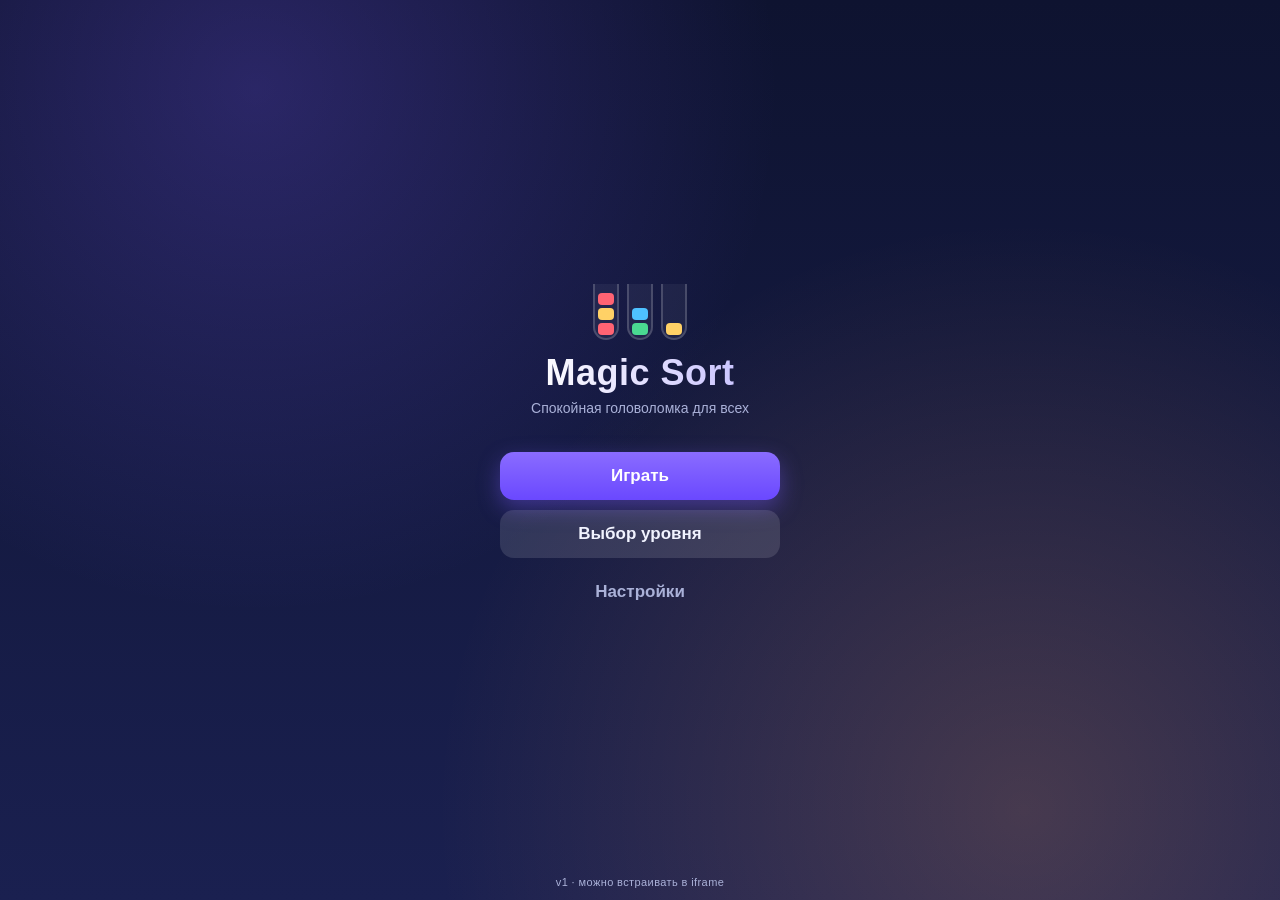
==== index.html @ 83daf80d "Initial game: vanilla HTML/CSS/JS Magic Sort puzzle - Full game loop: menu, level select, game scree" ====
<!doctype html>
<html lang="ru">
<head>
  <meta charset="utf-8" />
  <meta
    name="viewport"
    content="width=device-width, initial-scale=1, viewport-fit=cover, user-scalable=no"
  />
  <meta name="theme-color" content="#0e1330" />
  <meta name="description" content="Magic Sort — головоломка с сортировкой цветов по колбам. Веб, для встраивания в iframe." />
  <title>Magic Sort — головоломка с сортировкой</title>
  <link rel="icon" href="data:image/svg+xml,%3Csvg xmlns='http://www.w3.org/2000/svg' viewBox='0 0 32 32'%3E%3Crect rx='6' width='32' height='32' fill='%237c5cff'/%3E%3Cpath d='M9 8h4v16H9zM15 14h4v10h-4zM21 4h4v20h-4z' fill='%23fff'/%3E%3C/svg%3E" />
  <link rel="stylesheet" href="styles.css" />
</head>
<body>
  <div id="app" class="app">
    <!-- Background decoration -->
    <div class="bg-grid" aria-hidden="true"></div>

    <!-- Top bar (visible inside game) -->
    <header class="topbar" data-screen-show="game">
      <button class="btn btn-icon" data-action="back" aria-label="Назад">
        <svg viewBox="0 0 24 24" width="22" height="22"><path fill="currentColor" d="M14 6l-6 6 6 6 1.4-1.4L10.8 12l4.6-4.6z"/></svg>
      </button>
      <div class="topbar-info">
        <div class="info-block">
          <span class="info-label">Уровень</span>
          <span id="level-num" class="info-value">1</span>
        </div>
        <div class="info-block">
          <span class="info-label">Ходы</span>
          <span id="moves" class="info-value">0</span>
          <span id="move-limit" class="info-sub"></span>
        </div>
      </div>
      <div class="topbar-actions">
        <button class="btn btn-icon" data-action="undo" aria-label="Отменить ход">
          <svg viewBox="0 0 24 24" width="22" height="22"><path fill="currentColor" d="M12 5V1L7 6l5 5V7c3.31 0 6 2.69 6 6s-2.69 6-6 6-6-2.69-6-6H4c0 4.42 3.58 8 8 8s8-3.58 8-8-3.58-8-8-8z"/></svg>
        </button>
        <button class="btn btn-icon" data-action="hint" aria-label="Подсказка">
          <svg viewBox="0 0 24 24" width="22" height="22"><path fill="currentColor" d="M9 21h6v-1H9v1zm3-19a7 7 0 0 0-4 12.7V18h8v-3.3A7 7 0 0 0 12 2z"/></svg>
        </button>
        <button class="btn btn-icon" data-action="restart" aria-label="Перезапуск">
          <svg viewBox="0 0 24 24" width="22" height="22"><path fill="currentColor" d="M17.65 6.35A8 8 0 1 0 19.73 14H17.7A6 6 0 1 1 12 6a6 6 0 0 1 4.22 1.78L13 11h7V4l-2.35 2.35z"/></svg>
        </button>
      </div>
    </header>

    <!-- MENU -->
    <section class="screen screen-menu" data-screen="menu">
      <div class="logo">
        <div class="logo-tubes" aria-hidden="true">
          <span class="logo-tube"><i style="--c:var(--c1)"></i><i style="--c:var(--c2)"></i><i style="--c:var(--c1)"></i></span>
          <span class="logo-tube"><i style="--c:var(--c3)"></i><i style="--c:var(--c4)"></i></span>
          <span class="logo-tube"><i style="--c:var(--c2)"></i></span>
        </div>
        <h1 class="logo-title">Magic Sort</h1>
        <p class="logo-sub">Спокойная головоломка для всех</p>
      </div>
      <div class="menu-actions">
        <button class="btn btn-primary" data-action="play">Играть</button>
        <button class="btn btn-secondary" data-action="levels">Выбор уровня</button>
        <button class="btn btn-ghost" data-action="settings">Настройки</button>
      </div>
      <footer class="footer-note">v1 · можно встраивать в iframe</footer>
    </section>

    <!-- LEVEL SELECT -->
    <section class="screen screen-levels" data-screen="levels" hidden>
      <div class="screen-header">
        <button class="btn btn-icon" data-action="back-to-menu" aria-label="Назад">
          <svg viewBox="0 0 24 24" width="22" height="22"><path fill="currentColor" d="M14 6l-6 6 6 6 1.4-1.4L10.8 12l4.6-4.6z"/></svg>
        </button>
        <h2>Выбор уровня</h2>
        <div></div>
      </div>
      <div id="levels-grid" class="levels-grid"></div>
    </section>

    <!-- GAME -->
    <section class="screen screen-game" data-screen="game" hidden>
      <div id="tubes" class="tubes"></div>
      <div id="floating-ball" class="floating-ball" aria-hidden="true"></div>
    </section>

    <!-- SETTINGS -->
    <section class="screen screen-settings" data-screen="settings" hidden>
      <div class="screen-header">
        <button class="btn btn-icon" data-action="back-to-menu" aria-label="Назад">
          <svg viewBox="0 0 24 24" width="22" height="22"><path fill="currentColor" d="M14 6l-6 6 6 6 1.4-1.4L10.8 12l4.6-4.6z"/></svg>
        </button>
        <h2>Настройки</h2>
        <div></div>
      </div>
      <div class="settings-list">
        <label class="setting-row">
          <span>Звук</span>
          <input type="checkbox" id="setting-sound" />
        </label>
        <label class="setting-row">
          <span>Вибрация (на мобильных)</span>
          <input type="checkbox" id="setting-vibrate" />
        </label>
        <label class="setting-row">
          <span>Тёмная тема</span>
          <input type="checkbox" id="setting-dark" checked />
        </label>
        <button class="btn btn-ghost btn-danger" data-action="reset-progress">Сбросить прогресс</button>
      </div>
    </section>

    <!-- WIN MODAL -->
    <div class="modal" data-modal="win" hidden>
      <div class="modal-card">
        <div class="modal-emoji">✨</div>
        <h3 class="modal-title">Уровень пройден!</h3>
        <div class="stars" id="win-stars">
          <span class="star"></span><span class="star"></span><span class="star"></span>
        </div>
        <div class="modal-stats">
          <div><span class="info-label">Ходы</span><span id="win-moves">0</span></div>
          <div><span class="info-label">Уровень</span><span id="win-level">1</span></div>
        </div>
        <div class="modal-actions">
          <button class="btn btn-secondary" data-action="back-to-menu">Меню</button>
          <button class="btn btn-primary" data-action="next-level">Следующий</button>
        </div>
      </div>
    </div>

    <!-- LOSE MODAL -->
    <div class="modal" data-modal="lose" hidden>
      <div class="modal-card">
        <div class="modal-emoji">⏳</div>
        <h3 class="modal-title">Ходы кончились</h3>
        <p class="modal-text">Не получилось собрать всё за лимит ходов. Попробуй ещё раз.</p>
        <div class="modal-actions">
          <button class="btn btn-secondary" data-action="back-to-menu">Меню</button>
          <button class="btn btn-primary" data-action="restart">Заново</button>
        </div>
      </div>
    </div>

    <!-- TOAST -->
    <div id="toast" class="toast" hidden></div>
  </div>

  <script src="js/storage.js"></script>
  <script src="js/levels.js"></script>
  <script src="js/state.js"></script>
  <script src="js/integration.js"></script>
  <script src="js/ui.js"></script>
  <script src="js/input.js"></script>
  <script src="js/main.js"></script>
</body>
</html>
---- styles.css ----
/* === Reset / base === */
*,
*::before,
*::after {
  box-sizing: border-box;
}

html,
body {
  margin: 0;
  padding: 0;
  height: 100%;
  -webkit-tap-highlight-color: transparent;
  user-select: none;
  -webkit-user-select: none;
  touch-action: manipulation;
}

body {
  font-family: -apple-system, BlinkMacSystemFont, "Inter", "Segoe UI", Roboto,
    "Helvetica Neue", Arial, sans-serif;
  color: var(--text);
  background: linear-gradient(180deg, var(--bg-1) 0%, var(--bg-2) 100%);
  overflow: hidden;
}

button {
  font: inherit;
  color: inherit;
  background: none;
  border: 0;
  cursor: pointer;
  padding: 0;
}

:root {
  --bg-1: #0e1330;
  --bg-2: #1a2050;
  --surface: rgba(255, 255, 255, 0.06);
  --surface-2: rgba(255, 255, 255, 0.12);
  --text: #f1f3ff;
  --text-dim: #aab1d8;
  --accent: #7c5cff;
  --accent-2: #ffa657;
  --danger: #ff6373;
  --tube-bg: rgba(255, 255, 255, 0.05);
  --tube-border: rgba(255, 255, 255, 0.18);
  --tube-shadow: 0 6px 20px rgba(0, 0, 0, 0.35);
  --c1: #ff6373;
  --c2: #ffd166;
  --c3: #4ad991;
  --c4: #4ec1ff;
  --c5: #b07cff;
  --c6: #ff9bc1;
  --c7: #6ff5d3;
  --c8: #ffac4a;
  --c9: #5e8cff;
  --c10: #c0d4e0;
}

body.theme-light {
  --bg-1: #f5f6fb;
  --bg-2: #e7e9f5;
  --text: #1c2240;
  --text-dim: #5a6088;
  --surface: rgba(0, 0, 0, 0.05);
  --surface-2: rgba(0, 0, 0, 0.1);
  --tube-bg: rgba(0, 0, 0, 0.05);
  --tube-border: rgba(0, 0, 0, 0.15);
  --tube-shadow: 0 6px 20px rgba(0, 0, 0, 0.12);
}

/* === App layout === */
.app {
  position: relative;
  width: 100%;
  height: 100vh;
  height: 100dvh;
  display: flex;
  flex-direction: column;
  overflow: hidden;
}

.bg-grid {
  position: absolute;
  inset: 0;
  pointer-events: none;
  background-image:
    radial-gradient(
      circle at 20% 10%,
      rgba(124, 92, 255, 0.25),
      transparent 40%
    ),
    radial-gradient(
      circle at 80% 90%,
      rgba(255, 166, 87, 0.2),
      transparent 45%
    );
  z-index: 0;
}

.screen {
  position: absolute;
  inset: 0;
  display: flex;
  flex-direction: column;
  align-items: center;
  justify-content: center;
  padding: 16px;
  padding-top: max(16px, env(safe-area-inset-top));
  padding-bottom: max(16px, env(safe-area-inset-bottom));
  z-index: 1;
  animation: fadeIn 0.25s ease both;
}

.screen[hidden] {
  display: none !important;
}

@keyframes fadeIn {
  from {
    opacity: 0;
    transform: translateY(4px);
  }
  to {
    opacity: 1;
    transform: none;
  }
}

.screen-header {
  width: 100%;
  max-width: 720px;
  display: grid;
  grid-template-columns: 44px 1fr 44px;
  align-items: center;
  margin-bottom: 16px;
}

.screen-header h2 {
  margin: 0;
  text-align: center;
  font-size: 18px;
  letter-spacing: 0.3px;
}

/* === Top bar (game) === */
.topbar {
  position: relative;
  z-index: 2;
  display: none;
  align-items: center;
  gap: 12px;
  width: 100%;
  padding: 12px 14px;
  padding-top: max(12px, env(safe-area-inset-top));
  background: linear-gradient(
    180deg,
    rgba(0, 0, 0, 0.18),
    rgba(0, 0, 0, 0)
  );
}

.app[data-screen="game"] .topbar {
  display: flex;
}

.topbar-info {
  flex: 1;
  display: flex;
  justify-content: center;
  gap: 22px;
}

.topbar-actions {
  display: flex;
  gap: 6px;
}

.info-block {
  display: flex;
  flex-direction: column;
  align-items: center;
  line-height: 1.1;
}

.info-label {
  font-size: 11px;
  color: var(--text-dim);
  text-transform: uppercase;
  letter-spacing: 0.6px;
}

.info-value {
  font-size: 18px;
  font-weight: 700;
}

.info-sub {
  font-size: 11px;
  color: var(--text-dim);
}

/* === Buttons === */
.btn {
  display: inline-flex;
  align-items: center;
  justify-content: center;
  gap: 8px;
  border-radius: 14px;
  padding: 12px 20px;
  font-weight: 600;
  font-size: 16px;
  transition:
    transform 0.15s ease,
    background 0.2s ease,
    box-shadow 0.2s ease,
    opacity 0.2s ease;
  white-space: nowrap;
}

.btn:active {
  transform: translateY(1px) scale(0.98);
}

.btn:disabled {
  opacity: 0.45;
  cursor: not-allowed;
}

.btn-primary {
  background: linear-gradient(180deg, #8a6cff, #6a48ff);
  color: #fff;
  box-shadow: 0 8px 22px rgba(124, 92, 255, 0.4);
}

.btn-primary:hover {
  filter: brightness(1.08);
}

.btn-secondary {
  background: var(--surface-2);
  color: var(--text);
}

.btn-ghost {
  background: transparent;
  color: var(--text-dim);
}

.btn-ghost:hover {
  color: var(--text);
}

.btn-danger {
  color: var(--danger);
}

.btn-icon {
  width: 44px;
  height: 44px;
  border-radius: 12px;
  background: var(--surface);
  color: var(--text);
  padding: 0;
  display: inline-flex;
  align-items: center;
  justify-content: center;
}

.btn-icon:hover {
  background: var(--surface-2);
}

/* === Menu screen === */
.logo {
  text-align: center;
  margin-bottom: 36px;
}

.logo-tubes {
  display: inline-flex;
  gap: 8px;
  margin-bottom: 12px;
}

.logo-tube {
  width: 26px;
  height: 56px;
  border: 2px solid var(--tube-border);
  border-top: 0;
  border-radius: 0 0 14px 14px;
  display: flex;
  flex-direction: column-reverse;
  padding: 3px;
  gap: 3px;
  background: var(--tube-bg);
}

.logo-tube i {
  display: block;
  height: 12px;
  border-radius: 4px;
  background: var(--c, var(--accent));
}

.logo-title {
  font-size: 36px;
  margin: 0;
  letter-spacing: 0.5px;
  background: linear-gradient(90deg, #fff, #c8c2ff);
  -webkit-background-clip: text;
  background-clip: text;
  color: transparent;
}

.logo-sub {
  margin: 6px 0 0;
  color: var(--text-dim);
  font-size: 14px;
}

.menu-actions {
  display: flex;
  flex-direction: column;
  gap: 10px;
  width: min(280px, 80vw);
}

.menu-actions .btn {
  width: 100%;
  padding: 14px 20px;
  font-size: 17px;
}

.footer-note {
  position: absolute;
  bottom: max(12px, env(safe-area-inset-bottom));
  font-size: 11px;
  color: var(--text-dim);
  letter-spacing: 0.4px;
}

/* === Levels screen === */
.levels-grid {
  width: 100%;
  max-width: 720px;
  display: grid;
  grid-template-columns: repeat(auto-fill, minmax(72px, 1fr));
  gap: 10px;
  padding: 4px 4px 80px;
  overflow-y: auto;
}

.level-cell {
  position: relative;
  aspect-ratio: 1 / 1;
  border-radius: 14px;
  background: var(--surface);
  border: 1px solid rgba(255, 255, 255, 0.07);
  display: flex;
  flex-direction: column;
  align-items: center;
  justify-content: center;
  font-weight: 700;
  font-size: 18px;
  color: var(--text);
  cursor: pointer;
  transition:
    transform 0.15s ease,
    background 0.2s ease,
    box-shadow 0.2s ease;
}

.level-cell:hover {
  background: var(--surface-2);
}

.level-cell:active {
  transform: scale(0.97);
}

.level-cell.locked {
  color: var(--text-dim);
  cursor: not-allowed;
  background: rgba(255, 255, 255, 0.03);
}

.level-cell.locked::after {
  content: "🔒";
  position: absolute;
  font-size: 16px;
  bottom: 6px;
  right: 6px;
}

.level-cell.completed {
  background: linear-gradient(180deg, #6a48ff, #5436c7);
  box-shadow: 0 6px 16px rgba(124, 92, 255, 0.4);
  color: #fff;
}

.level-cell .stars {
  position: absolute;
  bottom: 6px;
  left: 0;
  right: 0;
  display: flex;
  justify-content: center;
  gap: 2px;
}

.level-cell .stars .star {
  width: 8px;
  height: 8px;
  background: rgba(255, 255, 255, 0.3);
  -webkit-mask: var(--star-mask);
  mask: var(--star-mask);
}

.level-cell .stars .star.on {
  background: #ffd166;
}

:root {
  --star-mask:
    url("data:image/svg+xml;utf8,<svg xmlns='http://www.w3.org/2000/svg' viewBox='0 0 24 24'><path d='M12 2l2.9 6.9L22 10l-5.5 4.8L18 22l-6-3.5L6 22l1.5-7.2L2 10l7.1-1.1z'/></svg>")
      center / contain no-repeat;
}

/* === Game screen === */
.screen-game {
  padding: 0;
  justify-content: flex-start;
}

.tubes {
  flex: 1;
  width: 100%;
  display: flex;
  flex-wrap: wrap;
  align-items: center;
  align-content: center;
  justify-content: center;
  gap: clamp(10px, 2vw, 18px);
  padding: 16px;
  padding-bottom: max(24px, env(safe-area-inset-bottom));
  overflow: hidden;
}

.tube {
  --slot: clamp(28px, 7vw, 44px);
  --cap: 4;
  position: relative;
  width: calc(var(--slot) + 14px);
  min-height: calc(var(--slot) * var(--cap) + 18px);
  border: 3px solid var(--tube-border);
  border-top: 0;
  border-radius: 0 0 22px 22px;
  background: var(--tube-bg);
  box-shadow: var(--tube-shadow);
  display: flex;
  flex-direction: column-reverse;
  padding: 6px 5px;
  gap: 3px;
  cursor: pointer;
  transition:
    transform 0.18s ease,
    border-color 0.2s ease,
    box-shadow 0.2s ease;
}

.tube::before {
  content: "";
  position: absolute;
  top: -3px;
  left: -3px;
  right: -3px;
  height: 14px;
  border-radius: 14px 14px 0 0;
  border: 3px solid var(--tube-border);
  border-bottom: 0;
  background: linear-gradient(
    180deg,
    rgba(255, 255, 255, 0.06),
    rgba(255, 255, 255, 0)
  );
  pointer-events: none;
}

.tube:hover {
  border-color: rgba(255, 255, 255, 0.32);
}

.tube.selected {
  transform: translateY(-10px);
  border-color: var(--accent);
  box-shadow:
    var(--tube-shadow),
    0 0 0 3px rgba(124, 92, 255, 0.35);
}

.tube.target-ok {
  border-color: var(--c3);
  box-shadow:
    var(--tube-shadow),
    0 0 0 3px rgba(74, 217, 145, 0.3);
}

.tube.target-bad {
  border-color: var(--danger);
}

.tube.completed {
  border-color: rgba(255, 209, 102, 0.7);
  box-shadow:
    var(--tube-shadow),
    0 0 0 3px rgba(255, 209, 102, 0.3);
}

.tube.locked::after {
  content: "🔒";
  position: absolute;
  top: -22px;
  left: 50%;
  transform: translateX(-50%);
  font-size: 16px;
}

.tube.locked {
  filter: grayscale(0.3);
}

.ball {
  height: var(--slot);
  border-radius: 10px;
  background:
    radial-gradient(
      circle at 35% 30%,
      rgba(255, 255, 255, 0.55),
      rgba(255, 255, 255, 0) 55%
    ),
    var(--ball-color, var(--c1));
  position: relative;
  box-shadow: inset 0 -6px 0 rgba(0, 0, 0, 0.18);
  transition: transform 0.18s ease;
}

.ball.hidden-ball {
  background: repeating-linear-gradient(
      45deg,
      rgba(255, 255, 255, 0.18) 0,
      rgba(255, 255, 255, 0.18) 6px,
      rgba(255, 255, 255, 0.08) 6px,
      rgba(255, 255, 255, 0.08) 12px
    ),
    rgba(255, 255, 255, 0.05);
}

.ball.hidden-ball::after {
  content: "?";
  position: absolute;
  inset: 0;
  display: grid;
  place-items: center;
  font-weight: 800;
  color: var(--text);
  text-shadow: 0 1px 2px rgba(0, 0, 0, 0.4);
}

.ball.lifted {
  transform: translateY(-12px);
  box-shadow:
    inset 0 -6px 0 rgba(0, 0, 0, 0.18),
    0 8px 14px rgba(0, 0, 0, 0.4);
}

.floating-ball {
  position: fixed;
  pointer-events: none;
  z-index: 50;
  width: 0;
  height: 0;
  display: none;
}

.floating-ball.active {
  display: block;
}

/* === Modals === */
.modal {
  position: absolute;
  inset: 0;
  background: rgba(8, 11, 30, 0.55);
  backdrop-filter: blur(6px);
  -webkit-backdrop-filter: blur(6px);
  display: grid;
  place-items: center;
  z-index: 20;
  padding: 16px;
  animation: fadeIn 0.2s ease both;
}

.modal[hidden] {
  display: none !important;
}

.modal-card {
  background: linear-gradient(180deg, #1f2547, #181d3a);
  border: 1px solid rgba(255, 255, 255, 0.08);
  border-radius: 20px;
  padding: 22px 22px 18px;
  width: min(360px, 92vw);
  text-align: center;
  box-shadow: 0 20px 50px rgba(0, 0, 0, 0.45);
  animation: pop 0.25s cubic-bezier(0.2, 1, 0.4, 1) both;
}

@keyframes pop {
  from {
    opacity: 0;
    transform: translateY(8px) scale(0.96);
  }
  to {
    opacity: 1;
    transform: none;
  }
}

.modal-emoji {
  font-size: 44px;
  margin-bottom: 4px;
}

.modal-title {
  margin: 4px 0 10px;
  font-size: 22px;
}

.modal-text {
  margin: 0 0 14px;
  color: var(--text-dim);
  font-size: 14px;
  line-height: 1.4;
}

.modal-stats {
  display: flex;
  justify-content: center;
  gap: 26px;
  margin: 8px 0 16px;
}

.modal-stats > div {
  display: flex;
  flex-direction: column;
  align-items: center;
  gap: 2px;
}

.modal-stats span:last-child {
  font-size: 18px;
  font-weight: 700;
}

.stars {
  display: flex;
  gap: 6px;
  justify-content: center;
  margin: 6px 0 12px;
}

.modal .stars .star {
  width: 32px;
  height: 32px;
  background: rgba(255, 255, 255, 0.2);
  -webkit-mask: var(--star-mask);
  mask: var(--star-mask);
  transition:
    background 0.3s ease,
    transform 0.3s ease;
}

.modal .stars .star.on {
  background: linear-gradient(180deg, #ffe08a, #ffb43b);
  transform: scale(1.05);
}

.modal-actions {
  display: flex;
  gap: 10px;
  margin-top: 6px;
}

.modal-actions .btn {
  flex: 1;
  padding: 12px 14px;
  font-size: 15px;
}

/* === Settings === */
.settings-list {
  width: min(420px, 92vw);
  display: flex;
  flex-direction: column;
  gap: 10px;
}

.setting-row {
  display: flex;
  align-items: center;
  justify-content: space-between;
  padding: 14px 16px;
  border-radius: 14px;
  background: var(--surface);
  font-size: 15px;
}

.setting-row input[type="checkbox"] {
  appearance: none;
  width: 42px;
  height: 24px;
  background: rgba(255, 255, 255, 0.18);
  border-radius: 14px;
  position: relative;
  transition: background 0.2s ease;
  cursor: pointer;
}

.setting-row input[type="checkbox"]::after {
  content: "";
  position: absolute;
  top: 3px;
  left: 3px;
  width: 18px;
  height: 18px;
  background: #fff;
  border-radius: 50%;
  transition: transform 0.2s ease;
}

.setting-row input[type="checkbox"]:checked {
  background: var(--accent);
}

.setting-row input[type="checkbox"]:checked::after {
  transform: translateX(18px);
}

/* === Toast === */
.toast {
  position: absolute;
  left: 50%;
  bottom: 64px;
  transform: translateX(-50%) translateY(30px);
  background: rgba(8, 11, 30, 0.92);
  border: 1px solid rgba(255, 255, 255, 0.1);
  color: var(--text);
  padding: 10px 14px;
  border-radius: 12px;
  font-size: 14px;
  z-index: 30;
  opacity: 0;
  pointer-events: none;
  transition:
    opacity 0.2s ease,
    transform 0.2s ease;
}

.toast.show {
  opacity: 1;
  transform: translateX(-50%) translateY(0);
}

.toast[hidden] {
  display: none !important;
}

/* === Responsive tweaks === */
@media (max-width: 480px) {
  .logo-title {
    font-size: 30px;
  }

  .tubes {
    gap: 10px;
    padding: 12px;
  }
}

@media (min-width: 900px) {
  .tube {
    --slot: 48px;
  }
}
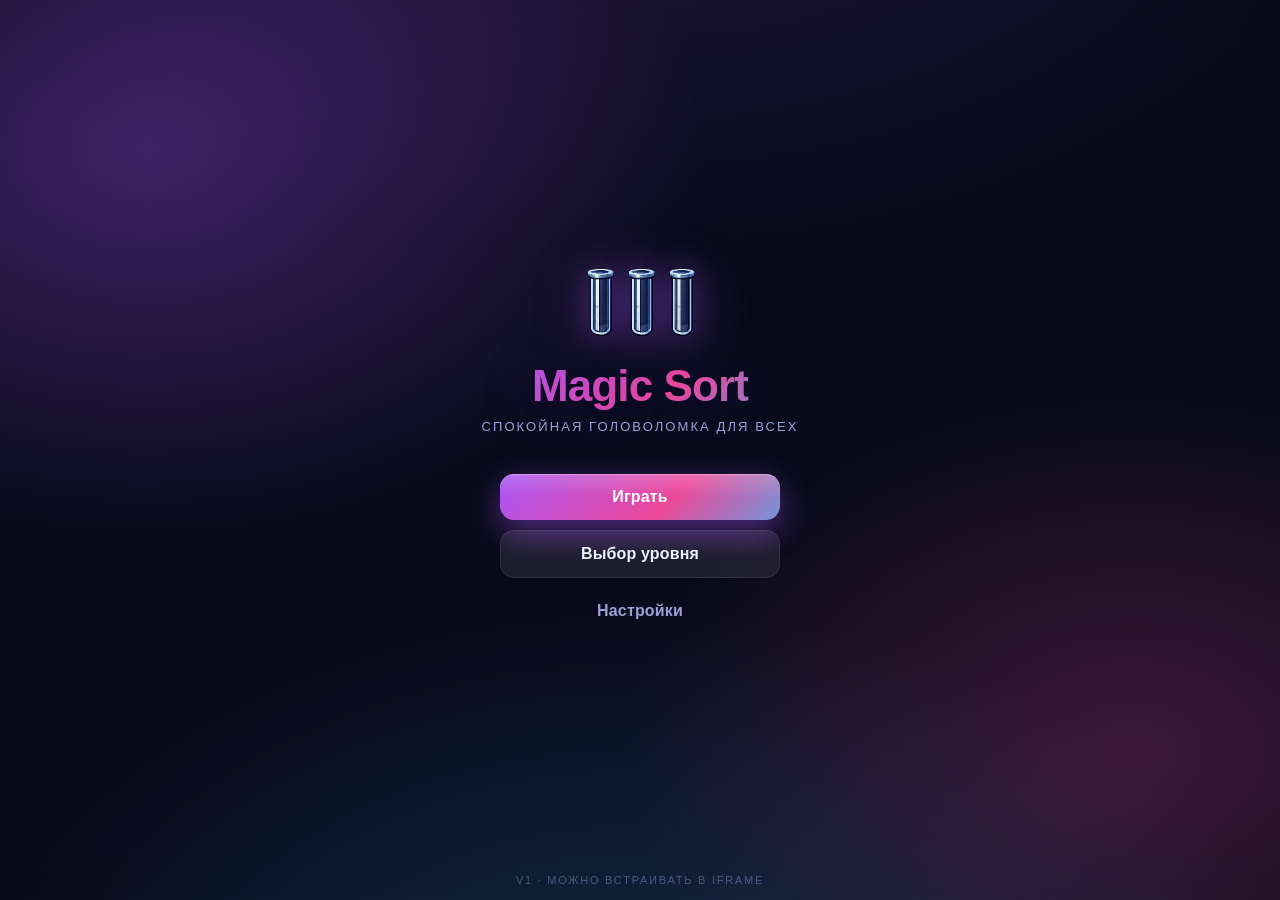
==== commit 39c00547: "Major visual overhaul: gamer aesthetic, glass tube asset, FLIP ball animation - New design language:" ====
--- a/index.html
+++ b/index.html
@@ -9,7 +9,8 @@
   <meta name="theme-color" content="#0e1330" />
   <meta name="description" content="Magic Sort — головоломка с сортировкой цветов по колбам. Веб, для встраивания в iframe." />
   <title>Magic Sort — головоломка с сортировкой</title>
-  <link rel="icon" href="data:image/svg+xml,%3Csvg xmlns='http://www.w3.org/2000/svg' viewBox='0 0 32 32'%3E%3Crect rx='6' width='32' height='32' fill='%237c5cff'/%3E%3Cpath d='M9 8h4v16H9zM15 14h4v10h-4zM21 4h4v20h-4z' fill='%23fff'/%3E%3C/svg%3E" />
+  <link rel="icon" href="data:image/svg+xml,%3Csvg xmlns='http://www.w3.org/2000/svg' viewBox='0 0 32 32'%3E%3Cdefs%3E%3ClinearGradient id='g' x1='0' x2='1' y1='0' y2='1'%3E%3Cstop offset='0' stop-color='%23a855f7'/%3E%3Cstop offset='1' stop-color='%23ec4899'/%3E%3C/linearGradient%3E%3C/defs%3E%3Crect rx='8' width='32' height='32' fill='url(%23g)'/%3E%3Cpath d='M9 8h4v16H9zM15 14h4v10h-4zM21 4h4v20h-4z' fill='%23fff'/%3E%3C/svg%3E" />
+  <link rel="preload" as="image" href="assets/tube.png" />
   <link rel="stylesheet" href="styles.css" />
 </head>
 <body>
@@ -80,8 +81,10 @@
     <!-- GAME -->
     <section class="screen screen-game" data-screen="game" hidden>
       <div id="tubes" class="tubes"></div>
-      <div id="floating-ball" class="floating-ball" aria-hidden="true"></div>
     </section>
+
+    <!-- CONFETTI -->
+    <div id="confetti" class="confetti" aria-hidden="true"></div>
 
     <!-- SETTINGS -->
     <section class="screen screen-settings" data-screen="settings" hidden>
--- a/styles.css
+++ b/styles.css
@@ -17,11 +17,12 @@
 }
 
 body {
-  font-family: -apple-system, BlinkMacSystemFont, "Inter", "Segoe UI", Roboto,
+  font-family: "Inter", -apple-system, BlinkMacSystemFont, "Segoe UI", Roboto,
     "Helvetica Neue", Arial, sans-serif;
   color: var(--text);
-  background: linear-gradient(180deg, var(--bg-1) 0%, var(--bg-2) 100%);
+  background: var(--bg-1);
   overflow: hidden;
+  letter-spacing: -0.01em;
 }
 
 button {
@@ -33,41 +34,80 @@
   padding: 0;
 }
 
+/* === Design tokens === */
 :root {
-  --bg-1: #0e1330;
-  --bg-2: #1a2050;
-  --surface: rgba(255, 255, 255, 0.06);
-  --surface-2: rgba(255, 255, 255, 0.12);
+  /* Surface scale (deep dark) */
+  --bg-0: #04050f;
+  --bg-1: #07091a;
+  --bg-2: #0c102b;
+  --bg-3: #131744;
+
+  /* Frosted surfaces */
+  --surface: rgba(255, 255, 255, 0.04);
+  --surface-2: rgba(255, 255, 255, 0.08);
+  --surface-3: rgba(255, 255, 255, 0.12);
+  --hairline: rgba(255, 255, 255, 0.08);
+
+  /* Text */
   --text: #f1f3ff;
-  --text-dim: #aab1d8;
-  --accent: #7c5cff;
-  --accent-2: #ffa657;
-  --danger: #ff6373;
-  --tube-bg: rgba(255, 255, 255, 0.05);
-  --tube-border: rgba(255, 255, 255, 0.18);
-  --tube-shadow: 0 6px 20px rgba(0, 0, 0, 0.35);
-  --c1: #ff6373;
-  --c2: #ffd166;
-  --c3: #4ad991;
-  --c4: #4ec1ff;
-  --c5: #b07cff;
-  --c6: #ff9bc1;
-  --c7: #6ff5d3;
-  --c8: #ffac4a;
-  --c9: #5e8cff;
-  --c10: #c0d4e0;
+  --text-dim: #9ba3d4;
+  --text-faint: #6a72a3;
+
+  /* Neon accents */
+  --neon-1: #a855f7; /* violet */
+  --neon-2: #ec4899; /* pink */
+  --neon-3: #38bdf8; /* cyan */
+  --neon-4: #f5c451; /* gold */
+  --neon-ok: #34d399; /* emerald */
+  --neon-bad: #ff5474; /* red */
+
+  --accent: var(--neon-1);
+  --accent-grad: linear-gradient(135deg, #a855f7 0%, #ec4899 60%, #38bdf8 120%);
+  --gold-grad: linear-gradient(180deg, #ffe39a, #f5c451 60%, #c8852a);
+
+  /* Tube + ball palette (vibrant, slightly desaturated for glass feel) */
+  --c1: #ff5b6b;  --g1: rgba(255, 91, 107, 0.55);
+  --c2: #ffb946;  --g2: rgba(255, 185, 70, 0.55);
+  --c3: #ffe066;  --g3: rgba(255, 224, 102, 0.55);
+  --c4: #34d399;  --g4: rgba(52, 211, 153, 0.55);
+  --c5: #38bdf8;  --g5: rgba(56, 189, 248, 0.55);
+  --c6: #818cf8;  --g6: rgba(129, 140, 248, 0.55);
+  --c7: #a855f7;  --g7: rgba(168, 85, 247, 0.55);
+  --c8: #ec4899;  --g8: rgba(236, 72, 153, 0.55);
+  --c9: #f97373;  --g9: rgba(249, 115, 115, 0.55);
+  --c10: #93c5fd; --g10: rgba(147, 197, 253, 0.55);
+
+  /* Shadows */
+  --shadow-soft: 0 6px 18px rgba(0, 0, 0, 0.32);
+  --shadow-mid: 0 12px 36px rgba(0, 0, 0, 0.45);
+  --shadow-card: 0 24px 60px rgba(0, 0, 0, 0.5);
+
+  /* Tube asset */
+  --tube-asset: url("assets/tube.png");
+  --tube-aspect: 101 / 235; /* matches asset */
+  --tube-pad-left: 14%;
+  --tube-pad-right: 14%;
+  --tube-pad-top: 17%;
+  --tube-pad-bottom: 9%;
+
+  /* Star icon mask */
+  --star-mask:
+    url("data:image/svg+xml;utf8,<svg xmlns='http://www.w3.org/2000/svg' viewBox='0 0 24 24'><path d='M12 2l2.9 6.9L22 10l-5.5 4.8L18 22l-6-3.5L6 22l1.5-7.2L2 10l7.1-1.1z'/></svg>")
+      center / contain no-repeat;
 }
 
 body.theme-light {
-  --bg-1: #f5f6fb;
-  --bg-2: #e7e9f5;
+  --bg-0: #eef0fa;
+  --bg-1: #f5f7fc;
+  --bg-2: #e6e9f5;
+  --bg-3: #d8ddef;
+  --surface: rgba(0, 0, 0, 0.04);
+  --surface-2: rgba(0, 0, 0, 0.08);
+  --surface-3: rgba(0, 0, 0, 0.12);
+  --hairline: rgba(0, 0, 0, 0.1);
   --text: #1c2240;
   --text-dim: #5a6088;
-  --surface: rgba(0, 0, 0, 0.05);
-  --surface-2: rgba(0, 0, 0, 0.1);
-  --tube-bg: rgba(0, 0, 0, 0.05);
-  --tube-border: rgba(0, 0, 0, 0.15);
-  --tube-shadow: 0 6px 20px rgba(0, 0, 0, 0.12);
+  --text-faint: #8c92b3;
 }
 
 /* === App layout === */
@@ -79,24 +119,66 @@
   display: flex;
   flex-direction: column;
   overflow: hidden;
-}
-
+  isolation: isolate;
+}
+
+/* Animated mesh background — very subtle, slow */
 .bg-grid {
+  position: absolute;
+  inset: -10%;
+  pointer-events: none;
+  z-index: 0;
+  background:
+    radial-gradient(60% 60% at 18% 22%, rgba(168, 85, 247, 0.32), transparent 60%),
+    radial-gradient(55% 55% at 82% 78%, rgba(236, 72, 153, 0.22), transparent 60%),
+    radial-gradient(70% 70% at 50% 110%, rgba(56, 189, 248, 0.20), transparent 65%),
+    radial-gradient(80% 80% at 50% -20%, rgba(168, 85, 247, 0.18), transparent 65%);
+  filter: saturate(1.1);
+  animation: bgDrift 24s ease-in-out infinite alternate;
+}
+
+.bg-grid::after {
+  content: "";
+  position: absolute;
+  inset: 0;
+  background-image:
+    repeating-linear-gradient(
+      0deg,
+      rgba(255, 255, 255, 0.012) 0px,
+      rgba(255, 255, 255, 0.012) 1px,
+      transparent 1px,
+      transparent 2px
+    ),
+    repeating-linear-gradient(
+      90deg,
+      rgba(255, 255, 255, 0.012) 0px,
+      rgba(255, 255, 255, 0.012) 1px,
+      transparent 1px,
+      transparent 2px
+    );
+  mix-blend-mode: overlay;
+  opacity: 0.6;
+  pointer-events: none;
+}
+
+@keyframes bgDrift {
+  0% {
+    transform: translate3d(-2%, -1%, 0) scale(1);
+  }
+  100% {
+    transform: translate3d(2%, 1%, 0) scale(1.04);
+  }
+}
+
+/* Vignette */
+.app::before {
+  content: "";
   position: absolute;
   inset: 0;
   pointer-events: none;
-  background-image:
-    radial-gradient(
-      circle at 20% 10%,
-      rgba(124, 92, 255, 0.25),
-      transparent 40%
-    ),
-    radial-gradient(
-      circle at 80% 90%,
-      rgba(255, 166, 87, 0.2),
-      transparent 45%
-    );
   z-index: 0;
+  background:
+    radial-gradient(120% 100% at 50% 50%, transparent 55%, rgba(0, 0, 0, 0.45) 100%);
 }
 
 .screen {
@@ -110,21 +192,23 @@
   padding-top: max(16px, env(safe-area-inset-top));
   padding-bottom: max(16px, env(safe-area-inset-bottom));
   z-index: 1;
-  animation: fadeIn 0.25s ease both;
+  animation: screenIn 0.42s cubic-bezier(0.2, 0.9, 0.25, 1) both;
 }
 
 .screen[hidden] {
   display: none !important;
 }
 
-@keyframes fadeIn {
+@keyframes screenIn {
   from {
     opacity: 0;
-    transform: translateY(4px);
+    transform: translateY(10px) scale(0.992);
+    filter: blur(6px);
   }
   to {
     opacity: 1;
     transform: none;
+    filter: blur(0);
   }
 }
 
@@ -134,14 +218,17 @@
   display: grid;
   grid-template-columns: 44px 1fr 44px;
   align-items: center;
-  margin-bottom: 16px;
+  margin-bottom: 18px;
 }
 
 .screen-header h2 {
   margin: 0;
   text-align: center;
-  font-size: 18px;
-  letter-spacing: 0.3px;
+  font-size: 16px;
+  letter-spacing: 0.18em;
+  text-transform: uppercase;
+  color: var(--text-dim);
+  font-weight: 600;
 }
 
 /* === Top bar (game) === */
@@ -152,13 +239,15 @@
   align-items: center;
   gap: 12px;
   width: 100%;
-  padding: 12px 14px;
-  padding-top: max(12px, env(safe-area-inset-top));
+  padding: 14px 16px 10px;
+  padding-top: max(14px, env(safe-area-inset-top));
   background: linear-gradient(
     180deg,
-    rgba(0, 0, 0, 0.18),
-    rgba(0, 0, 0, 0)
+    rgba(7, 9, 26, 0.7),
+    rgba(7, 9, 26, 0)
   );
+  backdrop-filter: blur(10px) saturate(140%);
+  -webkit-backdrop-filter: blur(10px) saturate(140%);
 }
 
 .app[data-screen="game"] .topbar {
@@ -169,54 +258,71 @@
   flex: 1;
   display: flex;
   justify-content: center;
-  gap: 22px;
+  gap: 32px;
 }
 
 .topbar-actions {
   display: flex;
-  gap: 6px;
+  gap: 8px;
 }
 
 .info-block {
   display: flex;
   flex-direction: column;
   align-items: center;
-  line-height: 1.1;
+  line-height: 1;
+  gap: 4px;
 }
 
 .info-label {
-  font-size: 11px;
-  color: var(--text-dim);
+  font-size: 10px;
+  color: var(--text-faint);
   text-transform: uppercase;
-  letter-spacing: 0.6px;
+  letter-spacing: 0.18em;
+  font-weight: 600;
 }
 
 .info-value {
-  font-size: 18px;
+  font-size: 22px;
   font-weight: 700;
+  letter-spacing: -0.02em;
+  font-variant-numeric: tabular-nums;
+  background: linear-gradient(180deg, #fff, #c8c2ff);
+  -webkit-background-clip: text;
+  background-clip: text;
+  color: transparent;
 }
 
 .info-sub {
   font-size: 11px;
-  color: var(--text-dim);
+  color: var(--text-faint);
+  font-variant-numeric: tabular-nums;
 }
 
 /* === Buttons === */
 .btn {
+  position: relative;
   display: inline-flex;
   align-items: center;
   justify-content: center;
   gap: 8px;
   border-radius: 14px;
-  padding: 12px 20px;
+  padding: 13px 22px;
   font-weight: 600;
-  font-size: 16px;
+  font-size: 15px;
+  letter-spacing: 0.01em;
   transition:
-    transform 0.15s ease,
+    transform 0.16s cubic-bezier(0.2, 0.9, 0.3, 1.1),
     background 0.2s ease,
-    box-shadow 0.2s ease,
-    opacity 0.2s ease;
+    box-shadow 0.25s ease,
+    opacity 0.2s ease,
+    color 0.2s ease;
   white-space: nowrap;
+  overflow: hidden;
+}
+
+.btn:hover:not(:disabled) {
+  transform: translateY(-2px);
 }
 
 .btn:active {
@@ -228,19 +334,58 @@
   cursor: not-allowed;
 }
 
+/* Click ripple */
+.btn .ripple {
+  position: absolute;
+  border-radius: 50%;
+  transform: scale(0);
+  background: rgba(255, 255, 255, 0.4);
+  pointer-events: none;
+  animation: rippleOut 0.55s cubic-bezier(0.25, 0.8, 0.4, 1) forwards;
+}
+
+@keyframes rippleOut {
+  to {
+    transform: scale(2.2);
+    opacity: 0;
+  }
+}
+
 .btn-primary {
-  background: linear-gradient(180deg, #8a6cff, #6a48ff);
+  background: var(--accent-grad);
   color: #fff;
-  box-shadow: 0 8px 22px rgba(124, 92, 255, 0.4);
-}
-
-.btn-primary:hover {
-  filter: brightness(1.08);
+  box-shadow:
+    0 10px 30px rgba(168, 85, 247, 0.45),
+    inset 0 1px 0 rgba(255, 255, 255, 0.25);
+}
+
+.btn-primary::after {
+  content: "";
+  position: absolute;
+  inset: 0;
+  background: linear-gradient(180deg, rgba(255, 255, 255, 0.18), transparent 50%);
+  pointer-events: none;
+}
+
+.btn-primary:hover:not(:disabled) {
+  filter: brightness(1.1) saturate(1.1);
+  box-shadow:
+    0 16px 40px rgba(168, 85, 247, 0.55),
+    inset 0 1px 0 rgba(255, 255, 255, 0.3);
 }
 
 .btn-secondary {
   background: var(--surface-2);
   color: var(--text);
+  border: 1px solid var(--hairline);
+  backdrop-filter: blur(10px);
+  -webkit-backdrop-filter: blur(10px);
+}
+
+.btn-secondary:hover:not(:disabled) {
+  background: var(--surface-3);
+  border-color: rgba(168, 85, 247, 0.3);
+  box-shadow: 0 0 0 4px rgba(168, 85, 247, 0.08);
 }
 
 .btn-ghost {
@@ -253,7 +398,7 @@
 }
 
 .btn-danger {
-  color: var(--danger);
+  color: var(--neon-bad);
 }
 
 .btn-icon {
@@ -261,63 +406,107 @@
   height: 44px;
   border-radius: 12px;
   background: var(--surface);
+  border: 1px solid var(--hairline);
   color: var(--text);
   padding: 0;
   display: inline-flex;
   align-items: center;
   justify-content: center;
+  backdrop-filter: blur(10px);
+  -webkit-backdrop-filter: blur(10px);
 }
 
 .btn-icon:hover {
   background: var(--surface-2);
+  border-color: rgba(168, 85, 247, 0.35);
+  box-shadow: 0 0 16px rgba(168, 85, 247, 0.15);
 }
 
 /* === Menu screen === */
 .logo {
   text-align: center;
-  margin-bottom: 36px;
+  margin-bottom: 40px;
+  animation: logoFloat 0.7s cubic-bezier(0.2, 0.9, 0.25, 1) both;
 }
 
 .logo-tubes {
   display: inline-flex;
-  gap: 8px;
-  margin-bottom: 12px;
+  gap: 10px;
+  margin-bottom: 16px;
+  filter: drop-shadow(0 8px 26px rgba(168, 85, 247, 0.35));
 }
 
 .logo-tube {
-  width: 26px;
-  height: 56px;
-  border: 2px solid var(--tube-border);
-  border-top: 0;
-  border-radius: 0 0 14px 14px;
+  position: relative;
+  width: 30px;
+  aspect-ratio: var(--tube-aspect);
+  background-image: var(--tube-asset);
+  background-size: 100% 100%;
+  background-repeat: no-repeat;
   display: flex;
   flex-direction: column-reverse;
-  padding: 3px;
-  gap: 3px;
-  background: var(--tube-bg);
+  padding: var(--tube-pad-top) var(--tube-pad-right) var(--tube-pad-bottom) var(--tube-pad-left);
+  gap: 2px;
+  filter: drop-shadow(0 0 14px rgba(168, 85, 247, 0.25));
+  animation: tubeBob 3.2s ease-in-out infinite;
+}
+
+.logo-tube:nth-child(2) {
+  animation-delay: 0.4s;
+}
+.logo-tube:nth-child(3) {
+  animation-delay: 0.8s;
 }
 
 .logo-tube i {
   display: block;
-  height: 12px;
+  flex: 1 1 0;
   border-radius: 4px;
   background: var(--c, var(--accent));
+  box-shadow: inset 0 -2px 0 rgba(0, 0, 0, 0.18);
+}
+
+@keyframes tubeBob {
+  0%, 100% {
+    transform: translateY(0);
+  }
+  50% {
+    transform: translateY(-4px);
+  }
+}
+
+@keyframes logoFloat {
+  from {
+    opacity: 0;
+    transform: translateY(16px);
+    filter: blur(8px);
+  }
+  to {
+    opacity: 1;
+    transform: none;
+    filter: blur(0);
+  }
 }
 
 .logo-title {
-  font-size: 36px;
-  margin: 0;
-  letter-spacing: 0.5px;
-  background: linear-gradient(90deg, #fff, #c8c2ff);
+  font-size: 44px;
+  margin: 8px 0 0;
+  letter-spacing: -0.02em;
+  font-weight: 800;
+  background: var(--accent-grad);
   -webkit-background-clip: text;
   background-clip: text;
   color: transparent;
+  text-shadow: 0 8px 60px rgba(168, 85, 247, 0.3);
 }
 
 .logo-sub {
-  margin: 6px 0 0;
+  margin: 8px 0 0;
   color: var(--text-dim);
-  font-size: 14px;
+  font-size: 13px;
+  letter-spacing: 0.16em;
+  text-transform: uppercase;
+  font-weight: 500;
 }
 
 .menu-actions {
@@ -325,20 +514,36 @@
   flex-direction: column;
   gap: 10px;
   width: min(280px, 80vw);
+  animation: menuRise 0.6s cubic-bezier(0.2, 0.9, 0.25, 1) both;
+  animation-delay: 0.18s;
 }
 
 .menu-actions .btn {
   width: 100%;
   padding: 14px 20px;
-  font-size: 17px;
+  font-size: 16px;
+}
+
+@keyframes menuRise {
+  from {
+    opacity: 0;
+    transform: translateY(20px);
+  }
+  to {
+    opacity: 1;
+    transform: none;
+  }
 }
 
 .footer-note {
   position: absolute;
-  bottom: max(12px, env(safe-area-inset-bottom));
+  bottom: max(14px, env(safe-area-inset-bottom));
   font-size: 11px;
-  color: var(--text-dim);
-  letter-spacing: 0.4px;
+  color: var(--text-faint);
+  letter-spacing: 0.16em;
+  text-transform: uppercase;
+  font-weight: 500;
+  opacity: 0.7;
 }
 
 /* === Levels screen === */
@@ -346,58 +551,110 @@
   width: 100%;
   max-width: 720px;
   display: grid;
-  grid-template-columns: repeat(auto-fill, minmax(72px, 1fr));
-  gap: 10px;
-  padding: 4px 4px 80px;
+  grid-template-columns: repeat(auto-fill, minmax(76px, 1fr));
+  gap: 12px;
+  padding: 4px 4px 100px;
   overflow-y: auto;
 }
 
 .level-cell {
   position: relative;
   aspect-ratio: 1 / 1;
-  border-radius: 14px;
+  border-radius: 16px;
   background: var(--surface);
-  border: 1px solid rgba(255, 255, 255, 0.07);
+  border: 1px solid var(--hairline);
   display: flex;
   flex-direction: column;
   align-items: center;
   justify-content: center;
   font-weight: 700;
-  font-size: 18px;
+  font-size: 19px;
+  letter-spacing: -0.02em;
   color: var(--text);
   cursor: pointer;
+  backdrop-filter: blur(10px);
+  -webkit-backdrop-filter: blur(10px);
   transition:
-    transform 0.15s ease,
-    background 0.2s ease,
-    box-shadow 0.2s ease;
+    transform 0.18s cubic-bezier(0.2, 0.9, 0.3, 1.1),
+    background 0.22s ease,
+    box-shadow 0.25s ease,
+    border-color 0.22s ease;
+  overflow: hidden;
+  opacity: 0;
+  transform: translateY(8px);
+  animation: cellIn 0.45s cubic-bezier(0.2, 0.9, 0.25, 1) forwards;
+  animation-delay: var(--d, 0ms);
+}
+
+@keyframes cellIn {
+  to {
+    opacity: 1;
+    transform: none;
+  }
+}
+
+.level-cell::before {
+  content: "";
+  position: absolute;
+  inset: 0;
+  background: linear-gradient(135deg, rgba(168, 85, 247, 0), rgba(168, 85, 247, 0));
+  pointer-events: none;
+  transition: background 0.25s ease;
 }
 
 .level-cell:hover {
   background: var(--surface-2);
+  border-color: rgba(168, 85, 247, 0.32);
+  transform: translateY(-2px);
+  box-shadow: 0 14px 32px rgba(0, 0, 0, 0.35);
+}
+
+.level-cell:hover::before {
+  background: linear-gradient(135deg, rgba(168, 85, 247, 0.12), rgba(56, 189, 248, 0.06));
 }
 
 .level-cell:active {
-  transform: scale(0.97);
+  transform: scale(0.96);
 }
 
 .level-cell.locked {
-  color: var(--text-dim);
+  color: var(--text-faint);
   cursor: not-allowed;
-  background: rgba(255, 255, 255, 0.03);
+  background: rgba(255, 255, 255, 0.02);
+  border-color: rgba(255, 255, 255, 0.04);
+}
+
+.level-cell.locked:hover {
+  transform: none;
+  box-shadow: none;
 }
 
 .level-cell.locked::after {
-  content: "🔒";
-  position: absolute;
-  font-size: 16px;
-  bottom: 6px;
-  right: 6px;
+  content: "";
+  position: absolute;
+  width: 14px;
+  height: 14px;
+  bottom: 8px;
+  right: 8px;
+  background: var(--text-faint);
+  -webkit-mask: url("data:image/svg+xml;utf8,<svg xmlns='http://www.w3.org/2000/svg' viewBox='0 0 24 24'><path d='M12 1a5 5 0 0 0-5 5v3H5v13h14V9h-2V6a5 5 0 0 0-5-5zm0 2a3 3 0 0 1 3 3v3H9V6a3 3 0 0 1 3-3z'/></svg>")
+      center / contain no-repeat;
+  mask: url("data:image/svg+xml;utf8,<svg xmlns='http://www.w3.org/2000/svg' viewBox='0 0 24 24'><path d='M12 1a5 5 0 0 0-5 5v3H5v13h14V9h-2V6a5 5 0 0 0-5-5zm0 2a3 3 0 0 1 3 3v3H9V6a3 3 0 0 1 3-3z'/></svg>")
+      center / contain no-repeat;
+  opacity: 0.7;
 }
 
 .level-cell.completed {
-  background: linear-gradient(180deg, #6a48ff, #5436c7);
-  box-shadow: 0 6px 16px rgba(124, 92, 255, 0.4);
+  background: linear-gradient(135deg, rgba(168, 85, 247, 0.85), rgba(236, 72, 153, 0.7));
   color: #fff;
+  border-color: rgba(255, 255, 255, 0.18);
+  box-shadow:
+    0 12px 30px rgba(168, 85, 247, 0.35),
+    inset 0 1px 0 rgba(255, 255, 255, 0.2);
+}
+
+.level-cell.completed:hover {
+  filter: brightness(1.1);
 }
 
 .level-cell .stars {
@@ -407,25 +664,20 @@
   right: 0;
   display: flex;
   justify-content: center;
-  gap: 2px;
+  gap: 3px;
 }
 
 .level-cell .stars .star {
-  width: 8px;
-  height: 8px;
+  width: 9px;
+  height: 9px;
   background: rgba(255, 255, 255, 0.3);
   -webkit-mask: var(--star-mask);
   mask: var(--star-mask);
 }
 
 .level-cell .stars .star.on {
-  background: #ffd166;
-}
-
-:root {
-  --star-mask:
-    url("data:image/svg+xml;utf8,<svg xmlns='http://www.w3.org/2000/svg' viewBox='0 0 24 24'><path d='M12 2l2.9 6.9L22 10l-5.5 4.8L18 22l-6-3.5L6 22l1.5-7.2L2 10l7.1-1.1z'/></svg>")
-      center / contain no-repeat;
+  background: var(--gold-grad);
+  filter: drop-shadow(0 0 4px rgba(245, 196, 81, 0.7));
 }
 
 /* === Game screen === */
@@ -442,108 +694,234 @@
   align-items: center;
   align-content: center;
   justify-content: center;
-  gap: clamp(10px, 2vw, 18px);
+  gap: clamp(10px, 2.4vw, 22px);
   padding: 16px;
   padding-bottom: max(24px, env(safe-area-inset-bottom));
   overflow: hidden;
-}
-
+  perspective: 1200px;
+}
+
+/* Tube uses the painted asset as background. Inner balls live inside .tube-balls
+   which is inset to match the painted glass interior. */
 .tube {
-  --slot: clamp(28px, 7vw, 44px);
-  --cap: 4;
+  --slot: clamp(28px, 7vw, 46px);
+  --tube-w: calc(var(--slot) / 0.74);
   position: relative;
-  width: calc(var(--slot) + 14px);
-  min-height: calc(var(--slot) * var(--cap) + 18px);
-  border: 3px solid var(--tube-border);
-  border-top: 0;
-  border-radius: 0 0 22px 22px;
-  background: var(--tube-bg);
-  box-shadow: var(--tube-shadow);
+  width: var(--tube-w);
+  aspect-ratio: var(--tube-aspect);
+  cursor: pointer;
+  background-image: var(--tube-asset);
+  background-size: 100% 100%;
+  background-repeat: no-repeat;
+  filter: drop-shadow(0 10px 22px rgba(0, 0, 0, 0.55));
+  transition:
+    transform 0.28s cubic-bezier(0.2, 0.9, 0.3, 1.1),
+    filter 0.32s ease;
+  opacity: 0;
+  transform: translateY(14px);
+  animation: tubeAppear 0.5s cubic-bezier(0.2, 0.9, 0.25, 1) forwards;
+  animation-delay: var(--d, 0ms);
+}
+
+.tube:hover {
+  transform: translateY(-3px);
+  filter:
+    drop-shadow(0 14px 28px rgba(0, 0, 0, 0.55))
+    drop-shadow(0 0 12px rgba(168, 85, 247, 0.18));
+}
+
+@keyframes tubeAppear {
+  from {
+    opacity: 0;
+    transform: translateY(20px) scale(0.96);
+  }
+  to {
+    opacity: 1;
+    transform: none;
+  }
+}
+
+.tube-balls {
+  position: absolute;
+  left: var(--tube-pad-left);
+  right: var(--tube-pad-right);
+  top: var(--tube-pad-top);
+  bottom: var(--tube-pad-bottom);
   display: flex;
   flex-direction: column-reverse;
-  padding: 6px 5px;
-  gap: 3px;
-  cursor: pointer;
-  transition:
-    transform 0.18s ease,
-    border-color 0.2s ease,
-    box-shadow 0.2s ease;
-}
-
-.tube::before {
+  gap: 2px;
+}
+
+.tube.selected {
+  transform: translateY(-12px);
+  filter:
+    drop-shadow(0 18px 28px rgba(0, 0, 0, 0.55))
+    drop-shadow(0 0 14px rgba(168, 85, 247, 0.65))
+    drop-shadow(0 0 24px rgba(168, 85, 247, 0.4));
+  animation:
+    tubeAppear 0.5s cubic-bezier(0.2, 0.9, 0.25, 1) forwards,
+    tubeBreathe 2.6s ease-in-out 0.5s infinite;
+}
+
+@keyframes tubeBreathe {
+  0%, 100% {
+    filter:
+      drop-shadow(0 18px 28px rgba(0, 0, 0, 0.55))
+      drop-shadow(0 0 14px rgba(168, 85, 247, 0.55))
+      drop-shadow(0 0 22px rgba(168, 85, 247, 0.32));
+  }
+  50% {
+    filter:
+      drop-shadow(0 22px 34px rgba(0, 0, 0, 0.55))
+      drop-shadow(0 0 18px rgba(168, 85, 247, 0.85))
+      drop-shadow(0 0 32px rgba(168, 85, 247, 0.5));
+  }
+}
+
+.tube.target-ok {
+  filter:
+    drop-shadow(0 14px 26px rgba(0, 0, 0, 0.5))
+    drop-shadow(0 0 14px rgba(52, 211, 153, 0.55))
+    drop-shadow(0 0 26px rgba(52, 211, 153, 0.32));
+}
+
+.tube.target-bad {
+  animation:
+    tubeAppear 0.5s cubic-bezier(0.2, 0.9, 0.25, 1) forwards,
+    shakeMulti 0.42s linear;
+  filter:
+    drop-shadow(0 14px 26px rgba(0, 0, 0, 0.5))
+    drop-shadow(0 0 12px rgba(255, 84, 116, 0.6))
+    drop-shadow(0 0 24px rgba(255, 84, 116, 0.35));
+}
+
+@keyframes shakeMulti {
+  0%, 100% { transform: translate(0, 0); }
+  10% { transform: translate(-6px, 1px) rotate(-1.2deg); }
+  22% { transform: translate(5px, -1px) rotate(1deg); }
+  34% { transform: translate(-4px, 2px) rotate(-0.8deg); }
+  46% { transform: translate(4px, -1px) rotate(0.6deg); }
+  58% { transform: translate(-3px, 1px) rotate(-0.5deg); }
+  70% { transform: translate(2px, -1px) rotate(0.3deg); }
+  82% { transform: translate(-1px, 0) rotate(-0.2deg); }
+}
+
+.tube.completed {
+  filter:
+    drop-shadow(0 14px 26px rgba(0, 0, 0, 0.5))
+    drop-shadow(0 0 14px rgba(245, 196, 81, 0.55))
+    drop-shadow(0 0 28px rgba(245, 196, 81, 0.32));
+  animation:
+    tubeAppear 0.5s cubic-bezier(0.2, 0.9, 0.25, 1) forwards,
+    completionShimmer 2.2s ease-in-out infinite;
+}
+
+@keyframes completionShimmer {
+  0%, 100% {
+    filter:
+      drop-shadow(0 14px 26px rgba(0, 0, 0, 0.5))
+      drop-shadow(0 0 12px rgba(245, 196, 81, 0.45))
+      drop-shadow(0 0 22px rgba(245, 196, 81, 0.25));
+  }
+  50% {
+    filter:
+      drop-shadow(0 18px 32px rgba(0, 0, 0, 0.55))
+      drop-shadow(0 0 18px rgba(245, 196, 81, 0.7))
+      drop-shadow(0 0 32px rgba(245, 196, 81, 0.4));
+  }
+}
+
+/* Completion burst — expanding ring */
+.tube .burst {
+  position: absolute;
+  left: 50%;
+  top: 50%;
+  width: 8px;
+  height: 8px;
+  border-radius: 50%;
+  background: transparent;
+  border: 2px solid rgba(245, 196, 81, 0.9);
+  pointer-events: none;
+  transform: translate(-50%, -50%) scale(1);
+  animation: burstRing 0.7s cubic-bezier(0.2, 0.9, 0.3, 1) forwards;
+  z-index: 5;
+}
+
+@keyframes burstRing {
+  0% {
+    transform: translate(-50%, -50%) scale(0.4);
+    opacity: 0.95;
+    border-width: 4px;
+  }
+  100% {
+    transform: translate(-50%, -50%) scale(8);
+    opacity: 0;
+    border-width: 1px;
+  }
+}
+
+.tube.locked::after {
   content: "";
-  position: absolute;
-  top: -3px;
-  left: -3px;
-  right: -3px;
-  height: 14px;
-  border-radius: 14px 14px 0 0;
-  border: 3px solid var(--tube-border);
-  border-bottom: 0;
-  background: linear-gradient(
-    180deg,
-    rgba(255, 255, 255, 0.06),
-    rgba(255, 255, 255, 0)
-  );
-  pointer-events: none;
-}
-
-.tube:hover {
-  border-color: rgba(255, 255, 255, 0.32);
-}
-
-.tube.selected {
-  transform: translateY(-10px);
-  border-color: var(--accent);
-  box-shadow:
-    var(--tube-shadow),
-    0 0 0 3px rgba(124, 92, 255, 0.35);
-}
-
-.tube.target-ok {
-  border-color: var(--c3);
-  box-shadow:
-    var(--tube-shadow),
-    0 0 0 3px rgba(74, 217, 145, 0.3);
-}
-
-.tube.target-bad {
-  border-color: var(--danger);
-}
-
-.tube.completed {
-  border-color: rgba(255, 209, 102, 0.7);
-  box-shadow:
-    var(--tube-shadow),
-    0 0 0 3px rgba(255, 209, 102, 0.3);
-}
-
-.tube.locked::after {
-  content: "🔒";
   position: absolute;
   top: -22px;
   left: 50%;
+  width: 18px;
+  height: 18px;
+  background: var(--text-dim);
+  -webkit-mask: url("data:image/svg+xml;utf8,<svg xmlns='http://www.w3.org/2000/svg' viewBox='0 0 24 24'><path d='M12 1a5 5 0 0 0-5 5v3H5v13h14V9h-2V6a5 5 0 0 0-5-5zm0 2a3 3 0 0 1 3 3v3H9V6a3 3 0 0 1 3-3z'/></svg>")
+      center / contain no-repeat;
+  mask: url("data:image/svg+xml;utf8,<svg xmlns='http://www.w3.org/2000/svg' viewBox='0 0 24 24'><path d='M12 1a5 5 0 0 0-5 5v3H5v13h14V9h-2V6a5 5 0 0 0-5-5zm0 2a3 3 0 0 1 3 3v3H9V6a3 3 0 0 1 3-3z'/></svg>")
+      center / contain no-repeat;
   transform: translateX(-50%);
-  font-size: 16px;
 }
 
 .tube.locked {
-  filter: grayscale(0.3);
-}
-
+  filter: drop-shadow(0 8px 18px rgba(0, 0, 0, 0.5)) saturate(0.45) brightness(0.75);
+}
+
+/* Ball — radial gradient + neon-tinted shadow */
 .ball {
-  height: var(--slot);
-  border-radius: 10px;
+  flex: 1 1 0;
+  min-height: 12px;
+  border-radius: 6px 6px 8px 8px;
   background:
     radial-gradient(
-      circle at 35% 30%,
-      rgba(255, 255, 255, 0.55),
-      rgba(255, 255, 255, 0) 55%
+      ellipse 70% 60% at 30% 26%,
+      rgba(255, 255, 255, 0.65),
+      rgba(255, 255, 255, 0) 60%
+    ),
+    radial-gradient(
+      ellipse 80% 80% at 70% 110%,
+      rgba(0, 0, 0, 0.3),
+      rgba(0, 0, 0, 0) 65%
     ),
     var(--ball-color, var(--c1));
   position: relative;
-  box-shadow: inset 0 -6px 0 rgba(0, 0, 0, 0.18);
-  transition: transform 0.18s ease;
+  box-shadow:
+    inset 0 -3px 0 rgba(0, 0, 0, 0.22),
+    inset 0 1px 0 rgba(255, 255, 255, 0.18),
+    0 0 10px var(--ball-glow, rgba(168, 85, 247, 0.35));
+  transition: transform 0.22s cubic-bezier(0.2, 0.9, 0.3, 1.1);
+  transform-origin: center bottom;
+  animation: ballLand 0.32s cubic-bezier(0.2, 1.4, 0.3, 1) both;
+}
+
+@keyframes ballLand {
+  0% {
+    transform: translateY(-6px) scaleY(1.08);
+    opacity: 0.85;
+  }
+  60% {
+    transform: translateY(0) scaleY(0.88);
+  }
+  100% {
+    transform: none;
+    opacity: 1;
+  }
+}
+
+.ball.no-anim {
+  animation: none;
 }
 
 .ball.hidden-ball {
@@ -551,10 +929,13 @@
       45deg,
       rgba(255, 255, 255, 0.18) 0,
       rgba(255, 255, 255, 0.18) 6px,
-      rgba(255, 255, 255, 0.08) 6px,
-      rgba(255, 255, 255, 0.08) 12px
+      rgba(255, 255, 255, 0.06) 6px,
+      rgba(255, 255, 255, 0.06) 12px
     ),
-    rgba(255, 255, 255, 0.05);
+    rgba(255, 255, 255, 0.04);
+  box-shadow:
+    inset 0 -3px 0 rgba(0, 0, 0, 0.18),
+    inset 0 1px 0 rgba(255, 255, 255, 0.1);
 }
 
 .ball.hidden-ball::after {
@@ -564,127 +945,242 @@
   display: grid;
   place-items: center;
   font-weight: 800;
-  color: var(--text);
+  font-size: 12px;
+  color: var(--text-dim);
   text-shadow: 0 1px 2px rgba(0, 0, 0, 0.4);
 }
 
 .ball.lifted {
-  transform: translateY(-12px);
+  transform: translateY(-10px);
   box-shadow:
-    inset 0 -6px 0 rgba(0, 0, 0, 0.18),
-    0 8px 14px rgba(0, 0, 0, 0.4);
-}
-
-.floating-ball {
+    inset 0 -3px 0 rgba(0, 0, 0, 0.22),
+    inset 0 1px 0 rgba(255, 255, 255, 0.18),
+    0 0 14px var(--ball-glow, rgba(168, 85, 247, 0.55)),
+    0 8px 16px rgba(0, 0, 0, 0.45);
+}
+
+.ball.invisible {
+  opacity: 0;
+}
+
+/* Flying ball used during move animations */
+.flying-ball {
   position: fixed;
+  z-index: 50;
   pointer-events: none;
-  z-index: 50;
-  width: 0;
-  height: 0;
-  display: none;
-}
-
-.floating-ball.active {
-  display: block;
+  border-radius: 6px 6px 8px 8px;
+  background:
+    radial-gradient(
+      ellipse 70% 60% at 30% 26%,
+      rgba(255, 255, 255, 0.65),
+      rgba(255, 255, 255, 0) 60%
+    ),
+    radial-gradient(
+      ellipse 80% 80% at 70% 110%,
+      rgba(0, 0, 0, 0.3),
+      rgba(0, 0, 0, 0) 65%
+    ),
+    var(--ball-color, var(--c1));
+  box-shadow:
+    inset 0 -3px 0 rgba(0, 0, 0, 0.22),
+    inset 0 1px 0 rgba(255, 255, 255, 0.18),
+    0 6px 22px rgba(0, 0, 0, 0.5),
+    0 0 18px var(--ball-glow, rgba(168, 85, 247, 0.55));
+  will-change: transform;
+}
+
+/* Confetti container & particles */
+.confetti {
+  position: absolute;
+  inset: 0;
+  pointer-events: none;
+  overflow: hidden;
+  z-index: 40;
+}
+
+.confetti i {
+  position: absolute;
+  top: -10px;
+  width: 8px;
+  height: 14px;
+  border-radius: 2px;
+  opacity: 0;
+  background: var(--cc, var(--neon-1));
+  box-shadow: 0 0 10px var(--cc, var(--neon-1));
+  animation: confettiFall var(--dur, 2.4s) cubic-bezier(0.2, 0.6, 0.4, 1) forwards;
+  animation-delay: var(--delay, 0s);
+}
+
+@keyframes confettiFall {
+  0% {
+    opacity: 0;
+    transform: translate3d(var(--xs, 0), -30px, 0) rotate(0);
+  }
+  10% {
+    opacity: 1;
+  }
+  100% {
+    opacity: 0;
+    transform: translate3d(var(--xe, 0), 100vh, 0) rotate(var(--rot, 720deg));
+  }
 }
 
 /* === Modals === */
 .modal {
   position: absolute;
   inset: 0;
-  background: rgba(8, 11, 30, 0.55);
-  backdrop-filter: blur(6px);
-  -webkit-backdrop-filter: blur(6px);
+  background:
+    radial-gradient(60% 60% at 50% 40%, rgba(168, 85, 247, 0.18), transparent 70%),
+    rgba(7, 9, 26, 0.65);
+  backdrop-filter: blur(14px) saturate(140%);
+  -webkit-backdrop-filter: blur(14px) saturate(140%);
   display: grid;
   place-items: center;
-  z-index: 20;
+  z-index: 30;
   padding: 16px;
-  animation: fadeIn 0.2s ease both;
+  animation: modalFadeIn 0.3s cubic-bezier(0.2, 0.9, 0.25, 1) both;
 }
 
 .modal[hidden] {
   display: none !important;
 }
 
-.modal-card {
-  background: linear-gradient(180deg, #1f2547, #181d3a);
-  border: 1px solid rgba(255, 255, 255, 0.08);
-  border-radius: 20px;
-  padding: 22px 22px 18px;
-  width: min(360px, 92vw);
-  text-align: center;
-  box-shadow: 0 20px 50px rgba(0, 0, 0, 0.45);
-  animation: pop 0.25s cubic-bezier(0.2, 1, 0.4, 1) both;
-}
-
-@keyframes pop {
+@keyframes modalFadeIn {
   from {
     opacity: 0;
-    transform: translateY(8px) scale(0.96);
+  }
+  to {
+    opacity: 1;
+  }
+}
+
+.modal-card {
+  position: relative;
+  background:
+    radial-gradient(120% 60% at 50% 0%, rgba(168, 85, 247, 0.22), transparent 60%),
+    linear-gradient(180deg, #1a1f4a 0%, #11142e 100%);
+  border: 1px solid rgba(255, 255, 255, 0.08);
+  border-radius: 24px;
+  padding: 26px 26px 22px;
+  width: min(380px, 92vw);
+  text-align: center;
+  box-shadow: var(--shadow-card);
+  animation: modalPop 0.4s cubic-bezier(0.18, 1.18, 0.32, 1.05) both;
+  overflow: hidden;
+}
+
+.modal-card::before {
+  content: "";
+  position: absolute;
+  inset: 0;
+  border-radius: inherit;
+  padding: 1px;
+  background: var(--accent-grad);
+  -webkit-mask:
+    linear-gradient(#000 0 0) content-box,
+    linear-gradient(#000 0 0);
+  -webkit-mask-composite: xor;
+  mask-composite: exclude;
+  pointer-events: none;
+  opacity: 0.7;
+}
+
+@keyframes modalPop {
+  from {
+    opacity: 0;
+    transform: translateY(16px) scale(0.94);
+    filter: blur(8px);
   }
   to {
     opacity: 1;
     transform: none;
+    filter: blur(0);
   }
 }
 
 .modal-emoji {
-  font-size: 44px;
+  font-size: 52px;
   margin-bottom: 4px;
+  filter: drop-shadow(0 4px 18px rgba(168, 85, 247, 0.4));
+  animation: emojiPop 0.5s cubic-bezier(0.18, 1.18, 0.32, 1.05) 0.05s both;
+}
+
+@keyframes emojiPop {
+  from {
+    opacity: 0;
+    transform: scale(0.4);
+  }
+  to {
+    opacity: 1;
+    transform: none;
+  }
 }
 
 .modal-title {
-  margin: 4px 0 10px;
-  font-size: 22px;
+  margin: 6px 0 12px;
+  font-size: 24px;
+  letter-spacing: -0.01em;
+  font-weight: 700;
 }
 
 .modal-text {
   margin: 0 0 14px;
   color: var(--text-dim);
   font-size: 14px;
-  line-height: 1.4;
+  line-height: 1.5;
 }
 
 .modal-stats {
   display: flex;
   justify-content: center;
-  gap: 26px;
-  margin: 8px 0 16px;
+  gap: 32px;
+  margin: 14px 0 18px;
 }
 
 .modal-stats > div {
   display: flex;
   flex-direction: column;
   align-items: center;
-  gap: 2px;
+  gap: 6px;
+}
+
+.modal-stats .info-label {
+  font-size: 10px;
 }
 
 .modal-stats span:last-child {
-  font-size: 18px;
+  font-size: 22px;
   font-weight: 700;
+  font-variant-numeric: tabular-nums;
 }
 
 .stars {
   display: flex;
-  gap: 6px;
+  gap: 8px;
   justify-content: center;
-  margin: 6px 0 12px;
+  margin: 4px 0 14px;
 }
 
 .modal .stars .star {
-  width: 32px;
-  height: 32px;
-  background: rgba(255, 255, 255, 0.2);
+  width: 36px;
+  height: 36px;
+  background: rgba(255, 255, 255, 0.16);
   -webkit-mask: var(--star-mask);
   mask: var(--star-mask);
+  transform: scale(0.7);
+  opacity: 0.6;
   transition:
-    background 0.3s ease,
-    transform 0.3s ease;
+    background 0.4s ease,
+    transform 0.4s cubic-bezier(0.18, 1.4, 0.32, 1.05),
+    filter 0.4s ease,
+    opacity 0.4s ease;
 }
 
 .modal .stars .star.on {
-  background: linear-gradient(180deg, #ffe08a, #ffb43b);
-  transform: scale(1.05);
+  background: var(--gold-grad);
+  transform: scale(1.08);
+  opacity: 1;
+  filter: drop-shadow(0 0 14px rgba(245, 196, 81, 0.7));
 }
 
 .modal-actions {
@@ -695,7 +1191,7 @@
 
 .modal-actions .btn {
   flex: 1;
-  padding: 12px 14px;
+  padding: 13px 14px;
   font-size: 15px;
 }
 
@@ -704,24 +1200,33 @@
   width: min(420px, 92vw);
   display: flex;
   flex-direction: column;
-  gap: 10px;
+  gap: 12px;
 }
 
 .setting-row {
   display: flex;
   align-items: center;
   justify-content: space-between;
-  padding: 14px 16px;
-  border-radius: 14px;
+  padding: 16px 18px;
+  border-radius: 16px;
   background: var(--surface);
+  border: 1px solid var(--hairline);
   font-size: 15px;
+  backdrop-filter: blur(10px);
+  -webkit-backdrop-filter: blur(10px);
+  transition: background 0.18s ease, border-color 0.18s ease;
+}
+
+.setting-row:hover {
+  background: var(--surface-2);
+  border-color: rgba(168, 85, 247, 0.25);
 }
 
 .setting-row input[type="checkbox"] {
   appearance: none;
-  width: 42px;
-  height: 24px;
-  background: rgba(255, 255, 255, 0.18);
+  width: 44px;
+  height: 26px;
+  background: rgba(255, 255, 255, 0.14);
   border-radius: 14px;
   position: relative;
   transition: background 0.2s ease;
@@ -733,15 +1238,17 @@
   position: absolute;
   top: 3px;
   left: 3px;
-  width: 18px;
-  height: 18px;
+  width: 20px;
+  height: 20px;
   background: #fff;
   border-radius: 50%;
-  transition: transform 0.2s ease;
+  transition: transform 0.22s cubic-bezier(0.2, 0.9, 0.3, 1.1);
+  box-shadow: 0 2px 6px rgba(0, 0, 0, 0.3);
 }
 
 .setting-row input[type="checkbox"]:checked {
-  background: var(--accent);
+  background: var(--accent-grad);
+  box-shadow: 0 0 12px rgba(168, 85, 247, 0.5);
 }
 
 .setting-row input[type="checkbox"]:checked::after {
@@ -752,20 +1259,25 @@
 .toast {
   position: absolute;
   left: 50%;
-  bottom: 64px;
+  bottom: 80px;
   transform: translateX(-50%) translateY(30px);
-  background: rgba(8, 11, 30, 0.92);
-  border: 1px solid rgba(255, 255, 255, 0.1);
+  background: rgba(7, 9, 26, 0.92);
+  border: 1px solid rgba(168, 85, 247, 0.3);
   color: var(--text);
-  padding: 10px 14px;
-  border-radius: 12px;
+  padding: 11px 16px;
+  border-radius: 14px;
   font-size: 14px;
-  z-index: 30;
+  z-index: 35;
   opacity: 0;
   pointer-events: none;
+  backdrop-filter: blur(10px);
+  -webkit-backdrop-filter: blur(10px);
+  box-shadow:
+    0 8px 24px rgba(0, 0, 0, 0.5),
+    0 0 24px rgba(168, 85, 247, 0.18);
   transition:
-    opacity 0.2s ease,
-    transform 0.2s ease;
+    opacity 0.22s ease,
+    transform 0.22s cubic-bezier(0.2, 0.9, 0.3, 1.1);
 }
 
 .toast.show {
@@ -777,20 +1289,39 @@
   display: none !important;
 }
 
+/* === Reduced motion === */
+@media (prefers-reduced-motion: reduce) {
+  *,
+  *::before,
+  *::after {
+    animation-duration: 0.001s !important;
+    animation-delay: 0s !important;
+    transition-duration: 0.05s !important;
+  }
+  .bg-grid {
+    animation: none !important;
+  }
+}
+
 /* === Responsive tweaks === */
 @media (max-width: 480px) {
   .logo-title {
-    font-size: 30px;
-  }
-
+    font-size: 36px;
+  }
   .tubes {
-    gap: 10px;
+    gap: 12px;
     padding: 12px;
+  }
+  .modal-card {
+    padding: 22px 20px 18px;
   }
 }
 
 @media (min-width: 900px) {
   .tube {
-    --slot: 48px;
-  }
-}
+    --slot: 50px;
+  }
+  .modal-card {
+    width: min(420px, 92vw);
+  }
+}
